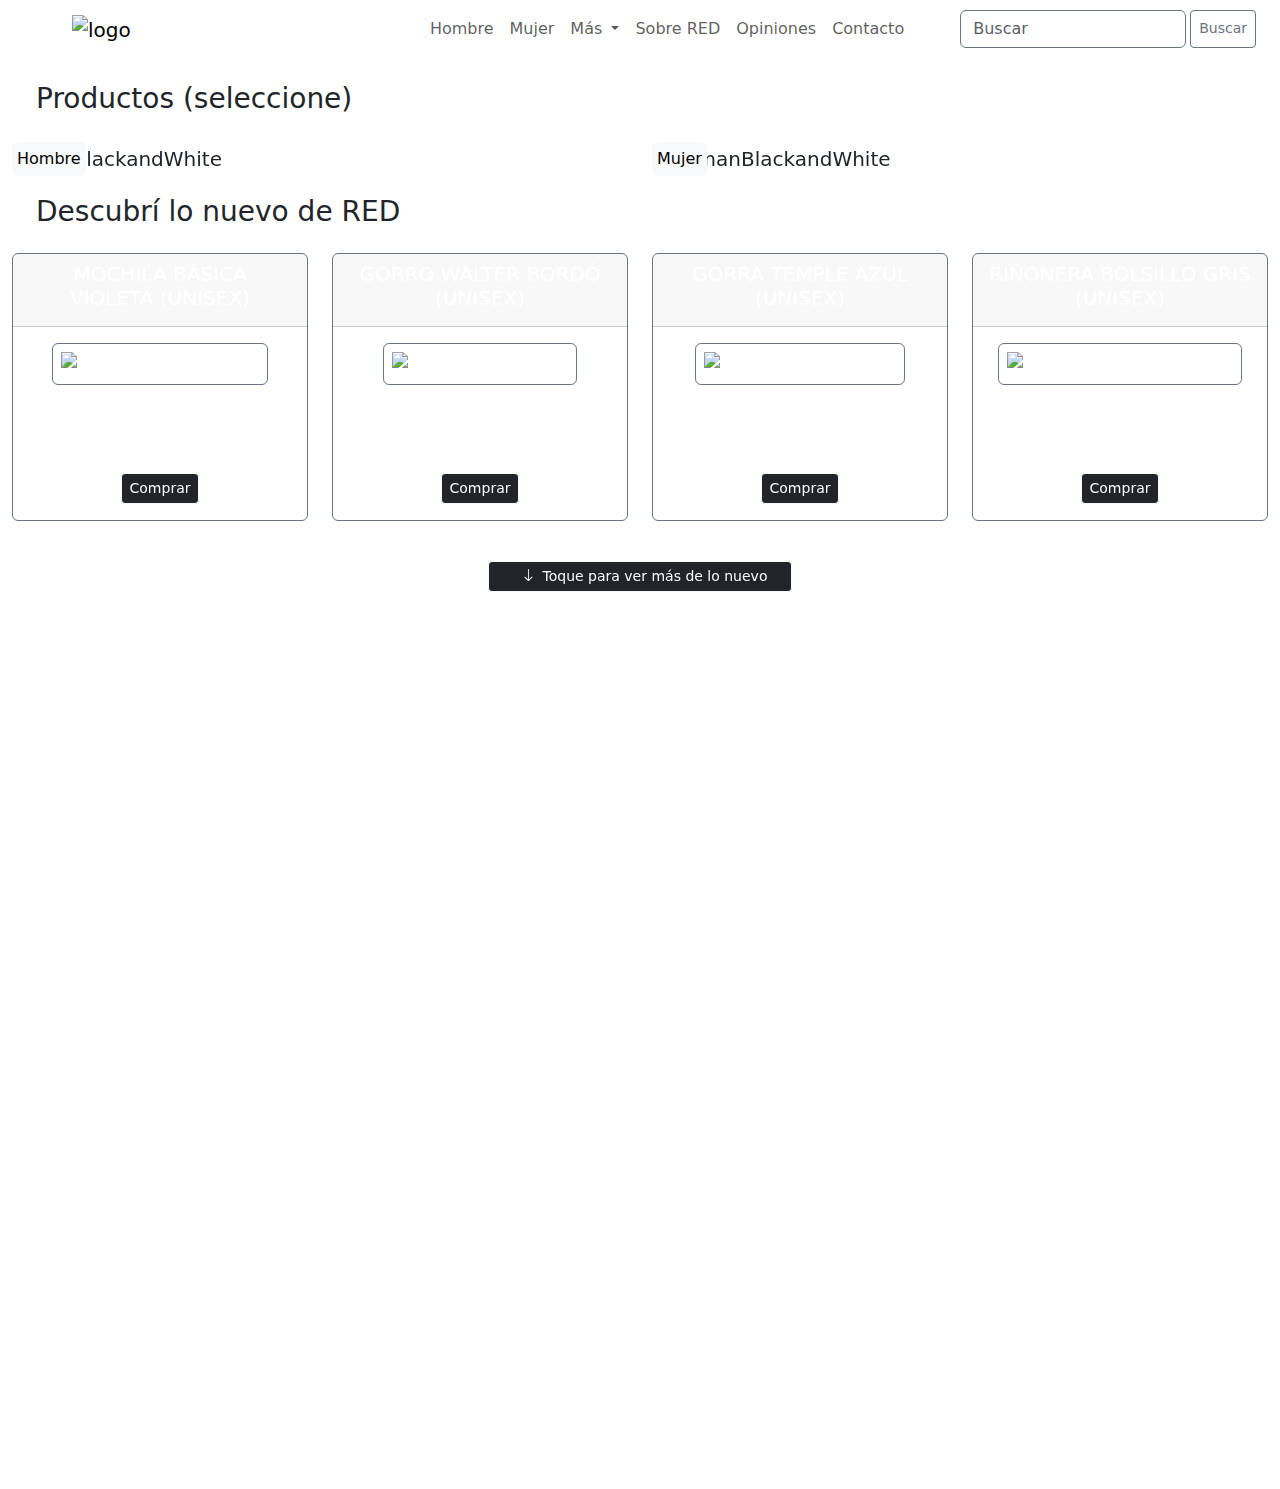
==== index.html @ 559b7ab6 "desarrolle la seccion opiniones" ====
<!DOCTYPE html>
<html lang="en">
<head>
    <meta charset="UTF-8">
    <meta http-equiv="X-UA-Compatible" content="IE=edge">
    <meta name="viewport" content="width=device-width, initial-scale=1.0">
    <link rel="icon" href="./Galería/Logo.ico">
    <link rel="stylesheet" href="https://cdn.jsdelivr.net/npm/bootstrap@5.2.0/dist/css/bootstrap.min.css">
    <link rel="stylesheet" href="https://cdn.jsdelivr.net/npm/bootstrap-icons@1.9.1/font/bootstrap-icons.css">
    <link href="https://unpkg.com/aos@2.3.1/dist/aos.css" rel="stylesheet">
    <link rel="stylesheet" href="./style/style.css">
    <link rel="stylesheet" href="./style/normalize.css">
    <title>RED - vestite con estilo</title>
</head>

<!---BOOTSTRAP--->
<script src="https://cdn.jsdelivr.net/npm/bootstrap@5.1.3/dist/js/bootstrap.bundle.min.js" integrity="sha384-ka7Sk0Gln4gmtz2MlQnikT1wXgYsOg+OMhuP+IlRH9sENBO0LRn5q+8nbTov4+1p" crossorigin="anonymous"></script>

<body>
    <!-- Encabezado, barra de navegación: Logo de la pag -->
    <header class="container-fluid contheader">
        <nav class="navbar navbar-expand-lg bg-white ">
            <div class="container-fluid">
                <a class="navbar-brand ms-5" href="../../index.html"><img src="./Galería/Logo3.png" class="navbar-img" alt="logo"></a>
                <button class="navbar-toggler" type="button" data-bs-toggle="collapse" data-bs-target="#navbarSupportedContent" aria-controls="navbarSupportedContent" aria-expanded="false" aria-label="Toggle navigation">
                    <span class="navbar-toggler-icon"></span>
                </button>
            <div class="collapse navbar-collapse" id="navbarSupportedContent">
                <ul class="navbar-nav ms-auto me-5 mb-2 mb-lg-0">
                    <li class="nav-item">
                        <a class="nav-link" href="./pages/Hombre.html">Hombre</a>
                    </li>
                    <li class="nav-item">
                        <a class="nav-link" href="./pages/mujer.html">Mujer</a>
                    </li>
                    <li class="nav-item dropdown">
                        <a class="nav-link dropdown-toggle" href="#" id="navbarDropdown" role="button" data-bs-toggle="dropdown" aria-expanded="false">
                            Más
                        </a>
                        <ul class="dropdown-menu" aria-labelledby="navbarDropdown">
                            <li><a class="dropdown-item" href="./pages/Nuevo.html">Nuevo</a></li>
                            <li><a class="dropdown-item" href="./pages/accesorios.html">Accesorios</a></li>
                        </ul>
                    </li>
                    <li class="nav-item">
                        <a class="nav-link" href="#seccion-sobre">Sobre RED</a>
                    </li>
                    <li class="nav-item">
                        <a class="nav-link" href="#seccion-opiniones">Opiniones</a>
                    </li>
                    <li class="nav-item">
                        <a class="nav-link" href="#contacto">Contacto</a>
                    </li>
                </ul>
                <form class="d-flex" role="search">
                    <input class="form-control me-1 border-secondary" type="search" placeholder="Buscar" aria-label="Search">
                    <button class="btn btn-outline-secondary btn-sm" type="submit">Buscar</button>
                </form>
            </div>
        </nav>
    </header>


    <!-- Portada hombre - mujer -->

    <main>
        <section class="container-fluid contenedor-portada">
            <h3 class="contmain__titulo ms-4 pt-4 pb-4">Productos (seleccione)</h3>
            <article class="row portada" data-aos="zoom-in">
                <div class="col-xl-6 col-md-6 col-sm-12 portada__man">
                    <h5><a href="./pages/Hombre.html" class="position-absolute top-50 start-10 translate-middle-y link-secondary "><button type="button" class="btn btn-light border border-light rounded px-1 py-1">Hombre</button></a><img src="./Galería/Hombre/man2.jpg" class="rounded float-start" alt="manBlackandWhite"></h5>
                </div>
                <div class="col-xl-6 col-md-6 col-sm-12 portada__woman">
                    <h5><a href="./pages/mujer.html" class="position-absolute top-50 start-10 translate-middle-y link-secondary"><button type="button" class="btn btn-light border border-light rounded px-1 py-1">Mujer</button></a><img src="./Galería/Mujer/woman.jpg" class="rounded float-start" alt="womanBlackandWhite"></h5>
                </div>
            </article>
        </section>
    </main>

    <!-- lo nuevo -->

    <section>
        <div class="container-fluid contenedor-productos">
            <h3 class="contenedor-productos__titulo ms-4 pt-4">Descubrí lo nuevo de RED</h3>
            <article class="row pt-3 pb-1 text-center" data-aos="fade-left">
                <div class="col-xl-3 col-md-3 col-sm-12">
                    <div class="card bg-transparent border-secondary text-white mb-3">
                        <div class="card-header"><h5 class="card-title tarjeta-titulo">MOCHILA BÁSICA VIOLETA (UNISEX)</h5></div>
                        <div class="card-body text-white">
                            <img src="./Galería/Lo nuevo/basic-backpack-violeta.jpg" alt="basic-backpack-violeta" class="tarjeta__imagen border border-secondary rounded px-2 py-2">
                            <p class="card-text">Lorem ipsum dolor sit amet consectetur adipisicing elit. Mollitia, suscipit.</p>
                            <button type="button" class="btn btn-dark btn-sm btn-outline-light d-block mx-auto">Comprar</button>
                        </div>
                    </div>
                </div>
                <div class="col-xl-3 col-md-3 col-sm-12">
                    <div class="card bg-transparent border-secondary text-white mb-3">
                        <div class="card-header"><h5 class="card-title tarjeta-titulo">GORRO WALTER BORDÓ (UNISEX)</h5></div>
                            <div class="card-body text-white">
                            <img src="./Galería/Lo nuevo/walter-beanie-bordo.jpg" alt="walter-beanie-bordo" class="tarjeta__imagen border border-secondary rounded px-2 py-2">
                            <p class="card-text">Lorem ipsum dolor sit amet consectetur adipisicing elit. Mollitia, suscipit.</p>
                            <button type="button" class="btn btn-dark btn-sm btn-outline-light d-block mx-auto">Comprar</button>
                        </div>
                    </div>
                </div>
                <div class="col-xl-3 col-md-3 col-sm-12">
                    <div class="card bg-transparent border-secondary text-white mb-3">
                        <div class="card-header"><h5 class="card-title tarjeta-titulo">GORRA TEMPLE AZUL (UNISEX)</h5></div>
                        <div class="card-body text-white">
                            <img src="./Galería/Lo nuevo/temple-snapback-azul.jpg" alt="temple-snapback-azul" class="tarjeta__imagen border border-secondary rounded px-2 py-2">
                            <p class="card-text">Lorem ipsum dolor sit amet consectetur adipisicing elit. Mollitia, suscipit.</p>
                            <button type="button" class="btn btn-dark btn-sm btn-outline-light d-block mx-auto">Comprar</button>
                        </div>
                    </div>
                </div>
                <div class="col-xl-3 col-md-3 col-sm-12">
                    <div class="card bg-transparent border-secondary text-white mb-3">
                        <div class="card-header"><h5 class="card-title tarjeta-titulo">RIÑONERA BOLSILLO GRIS (UNISEX)</h5></div>
                        <div class="card-body text-white">
                            <img src="./Galería/Lo nuevo/pocket-fanny-pack-2b-gris.jpg" alt="pocket-fanny-pack-2b-gris" class="tarjeta__imagen border border-secondary rounded px-2 py-2">
                            <p class="card-text">Lorem ipsum dolor sit amet consectetur adipisicing elit. Mollitia, suscipit.</p>
                            <button type="button" class="btn btn-dark btn-sm btn-outline-light d-block mx-auto">Comprar</button>
                        </div>
                    </div>
                </div>
                <a href="./pages/Nuevo.html" class="text-decoration-none"><button type="button" class="btn btn-dark btn-sm btn-outline-light d-block mx-auto px-4 py-1 my-4"><i class="bi bi-arrow-down px-2"></i>Toque para ver más de lo nuevo</button></a>
            </article>
        </div>
    </section>

    <!-- seccion quienes somos -->

    <section id="seccion-sobre" data-aos="fade-up">
        <article class="container-fluid sobre-red text-white">
            <h3 class="sobre-red__titulo ms-4 pt-4">¿Quienes somos? Todo sobre RED</h3>
            <div class="row">
                <div class="col px-3 py-3">
                    <p>Lorem ipsum dolor sit amet consectetur adipisicing elit. Fugiat fugit possimus magni veniam suscipit cupiditate dolores dolor. Eaque enim et reiciendis. Minus quam incidunt quis aspernatur maxime adipisci ipsa tempore.</p>
                </div>
            </div>
        </article>
    </section>

    <!-- formulario para mail -->

    <section data-aos="fade-up">
        <article class="container-fluid unirse-red text-center">
            <h3 class="unirse-red__titulo text-center ms-4 pt-4">Únete a la comunidad de RED</h3>
            <h5 class="unirse-red__sub text-white">¡Enterate de todo!</h5>
            <form class="row unirse-red__formulario text-white">
                <div class="col mb-3">
                    <label for="email-usuario" class="form-label">Correo electrónico</label>
                    <input type="email" class="email-usuario" id="email-usuario" aria-describedby="emailHelp">
                    <div id="emailHelp" class="form-text">Nunca compartiremos su correo electrónico con nadie más.</div>
                    <button type="submit" class="btn btn-dark btn-sm btn-outline-light mt-3 mb-3 d-block mx-auto">Enviar</button>
                </div>
            </form>
        </article>
    </section>

    <!-- opiniones -->

    <section id="seccion-opiniones" data-aos="fade-up">
        <h3 class="seccion-opiniones__titulo ms-4 py-3">Opiniones</h3>
        <article class="container-fluid opiniones">
            <h4 class="opiniones-sub text-white ms-2 pb-3">Que dicen nuestros clientes</h4>
            <div class="row">
                <div class="col-xl-3 col-md-3 col-sm-12">
                    <div class="card text-bg-light mb-3">
                        <div class="card-header">Opinion de:</div>
                        <div class="card-body">
                            <img src="./Galería/Mujer/woman-for-opinion2.jpg" class="border border-dark rounded-circle" alt="woman-for-opinion">
                            <h5 class="card-title">Lola Romero</h5>
                            <p class="card-text">Some quick example text to build on the card title and make up the bulk of the card's content.</p>
                        </div>
                    </div>
                </div>
                <div class="col-xl-3 col-md-3 col-sm-12">
                    <div class="card text-bg-light mb-3">
                        <div class="card-header">Opinion de: </div>
                        <div class="card-body">
                            <img src="./Galería/Mujer/woman-for-opinion3.jpg" class="border border-dark rounded-circle" alt="woman-for-opinion">
                            <h5 class="card-title">Hazal Coria</h5>
                            <p class="card-text">Some quick example text to build on the card title and make up the bulk of the card's content.</p>
                        </div>
                    </div>
                </div>
                <div class="col-xl-3 col-md-3 col-sm-12">
                    <div class="card text-bg-light mb-3">
                        <div class="card-header">Opinion de:</div>
                        <div class="card-body">
                            <img src="./Galería/Mujer/woman-for-opinion.jpg" class="border border-dark rounded-circle" alt="woman-for-opinion">
                            <h5 class="card-title">Paula Canelon</h5>
                            <p class="card-text">Some quick example text to build on the card title and make up the bulk of the card's content.</p>
                        </div>
                    </div>
                </div>
                <div class="col-xl-3 col-md-3 col-sm-12">
                    <div class="card text-bg-light mb-3">
                        <div class="card-header">Opinion de:</div>
                        <div class="card-body">
                            <img src="./Galería/Hombre/man-for-opinion.jpg" class="border border-dark rounded-5 rounded-circle" alt="woman-for-opinion">
                            <h5 class="card-title">Roberto Peña</h5>
                            <p class="card-text">Some quick example text to build on the card title and make up the bulk of the card's content.</p>
                        </div>
                    </div>
                </div>
            </div>
        </article>
    </section>

    <!-- pie de pagina: contacto y config + ayuda -->

    <footer>

    </footer>

    <script src="https://unpkg.com/aos@2.3.1/dist/aos.js"></script>
    <script>
        AOS.init();
    </script>

</body>
</html>
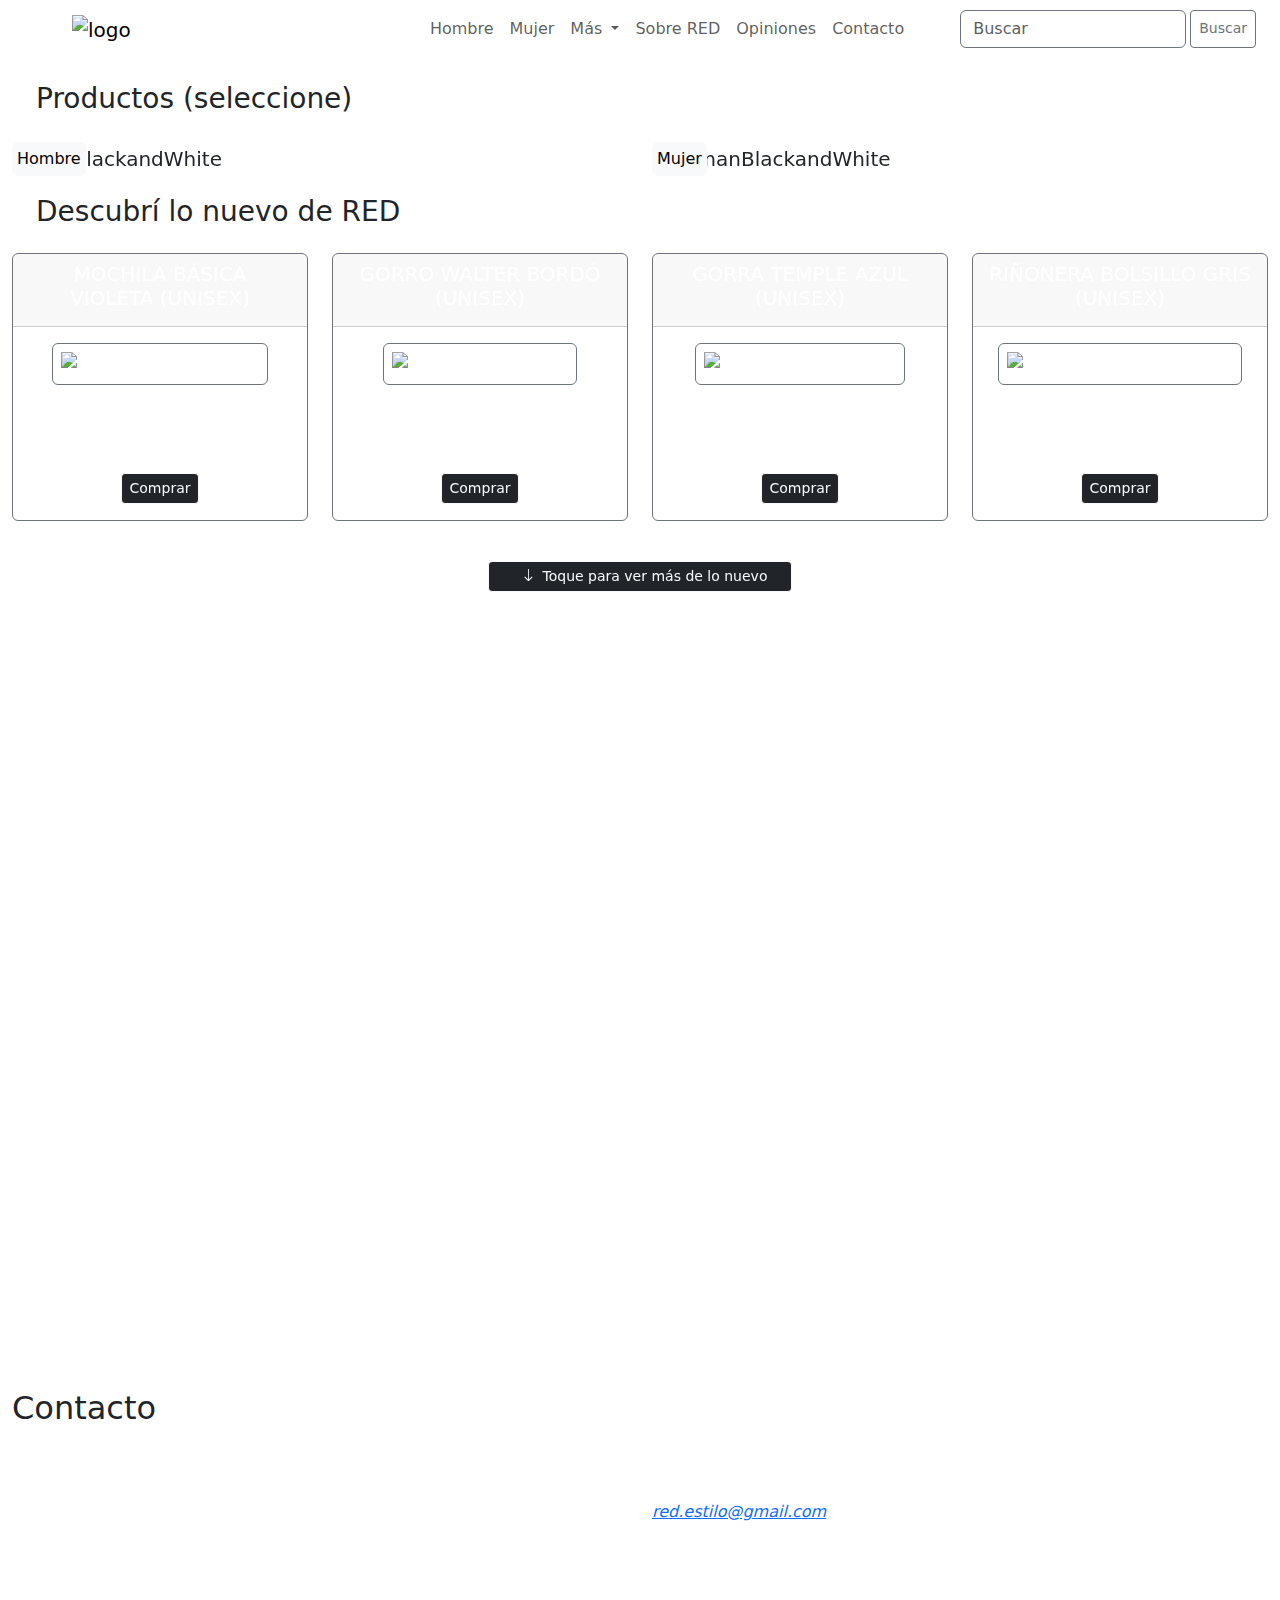
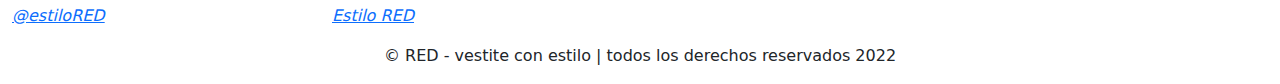
==== commit edec3816: "desarrolle el pie de pagina contacto" ====
--- a/index.html
+++ b/index.html
@@ -211,8 +211,81 @@
 
     <!-- pie de pagina: contacto y config + ayuda -->
 
-    <footer>
-
+    <footer class="container-fluid contfooter">
+        <section id="contacto">
+            <h2 class="contacto__titulo">Contacto</h2>
+            <article class="row cajaContacto">
+                <div class="col col-xl-3 col-md-3 col-sm-12">
+                    <div class="cajaContacto__wspp text-white">
+                        <i class="bi-whatsapp">
+                            <p>WhatsApp</p>
+                            <p>2635981713</p>
+                        </i>
+                    </div>
+                </div>
+                <div class="col col-xl-3 col-md-3 col-sm-12">
+                    <div class="cajaContacto__telefono text-white">
+                        <i class="bi-telephone">
+                            <p>Teléfono</p>
+                            <p>2635981713</p>
+                        </i>
+                    </div>
+                </div>
+                <div class="col col-xl-3 col-md-3 col-sm-12">
+                    <div class="cajaContacto__email text-white">
+                        <i class="bi-envelope">
+                            <p>Email</p>
+                            <p>
+                                <a href="https://www.gmail.com" target="_blank">red.estilo@gmail.com</a>
+                            </p>
+                        </i>
+                    </div>
+                </div>
+                <div class="col col-xl-3 col-md-3 col-sm-12">
+                    <div class="cajaContacto__ubicacion text-white">
+                        <i class="bi-pin-map">
+                            <p>Ubicación</p>
+                            <p>San Martín-Mendoza</p>
+                        </i>
+                    </div>
+                </div>
+                <div class="col col-xl-3 col-md-3 col-sm-12">
+                    <div class="cajaContacto__instagram text-white">
+                        <i class="bi-instagram">
+                            <p>Instagram</p>
+                            <p>
+                                <a href="https://www.instagram.com" target="_blank">@estiloRED</a>
+                            </p>
+                        </i>
+                    </div>
+                </div>
+                <div class="col col-xl-3 col-md-3 col-sm-12">
+                    <div class="cajaContacto__facebook text-white">
+                        <i class="bi-facebook">
+                            <p>Facebook</p>
+                            <p>
+                                <a href="https://www.facebook.com" target="_blank">Estilo RED</a>
+                            </p>
+                        </i>
+                    </div>
+                </div>
+                <div class="col col-xl-3 col-md-3 col-sm-12">
+                    <div class="cajaContacto__modificaciones text-white">
+                        <i class="bi-gear">
+                            <p>Configuración</p>
+                        </i>
+                    </div>
+                </div>
+                <div class="col col-xl-3 col-md-3 col-sm-12">
+                    <div class="cajaContacto__ayuda text-white">
+                        <i class="bi-question-circle">
+                            <p>Ayuda</p>
+                        </i>
+                    </div>
+                </div>
+            </article>
+        </section>
+            <p class="derechos text-center">&copy; RED - vestite con estilo | todos los derechos reservados 2022</p>
     </footer>
 
     <script src="https://unpkg.com/aos@2.3.1/dist/aos.js"></script>
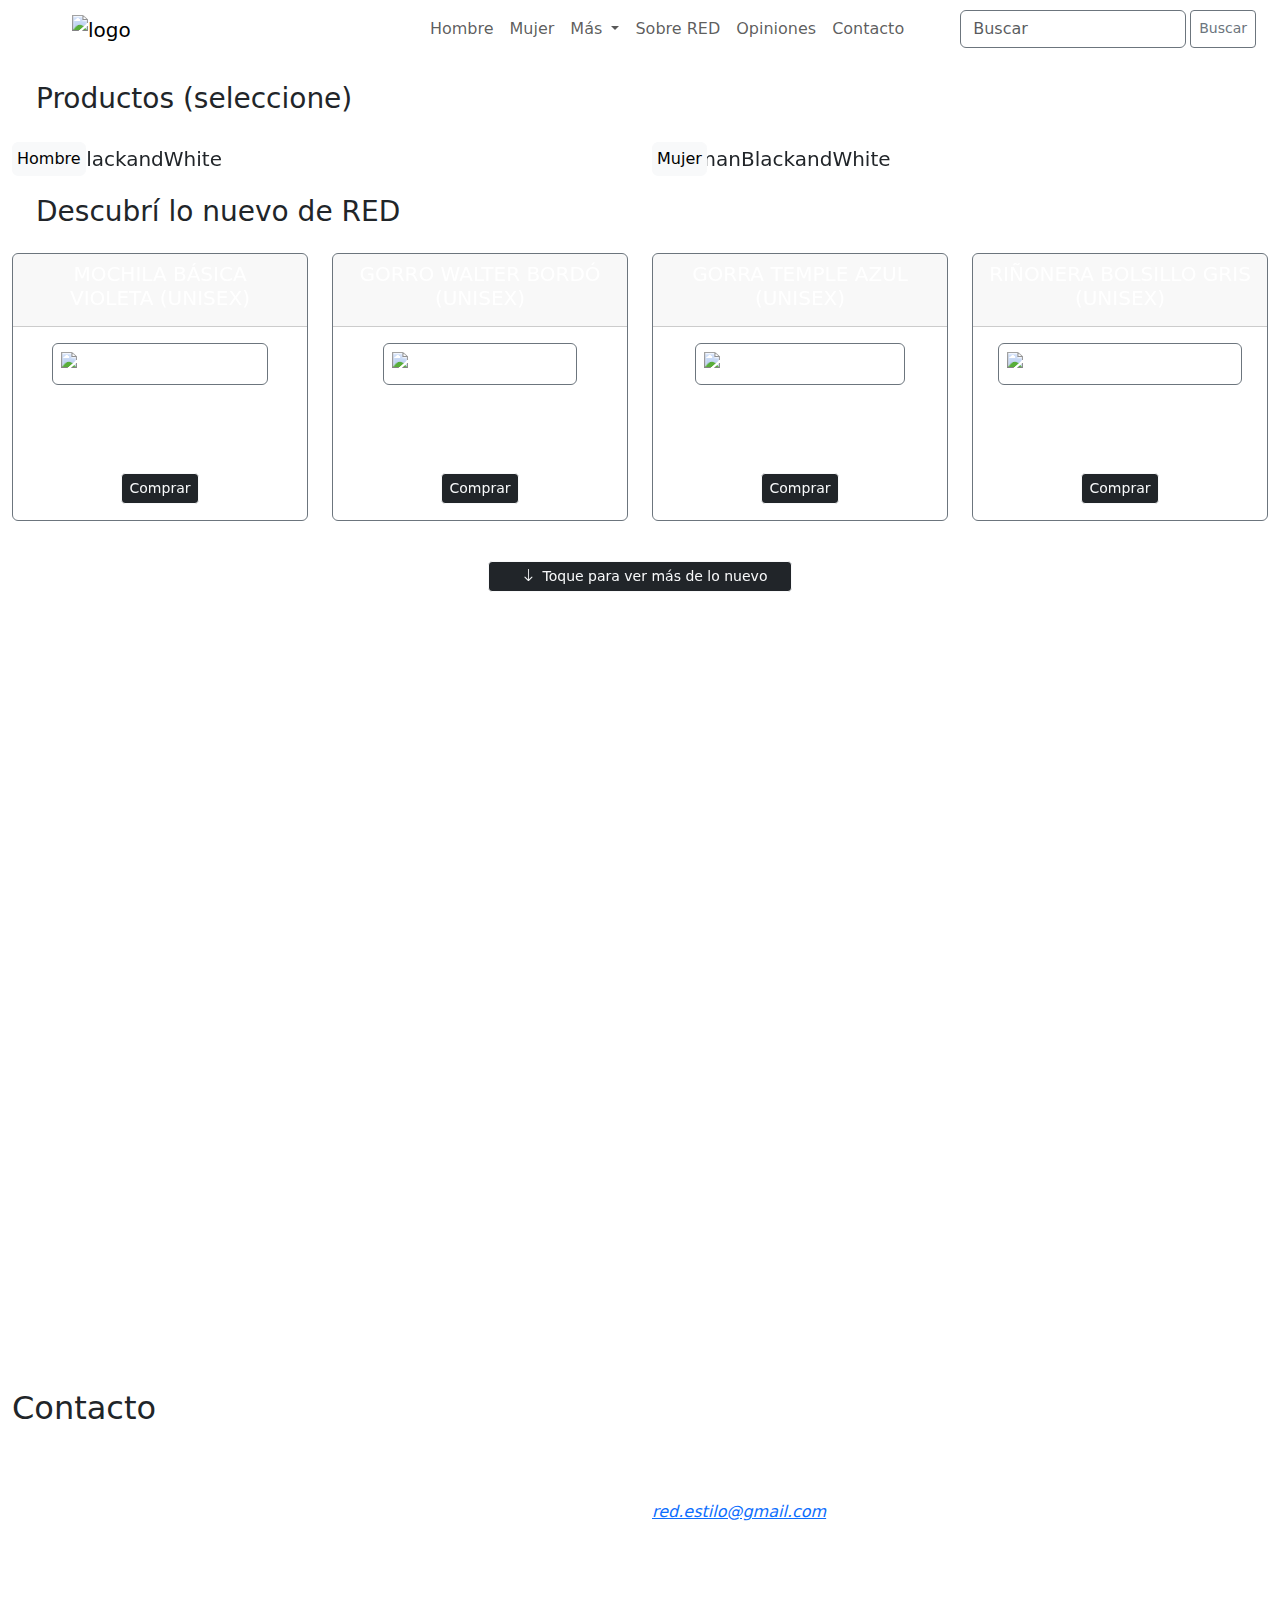
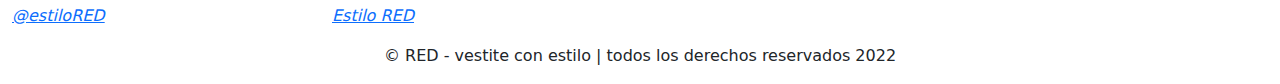
==== commit f384f30b: "indexe bien todos los enlaces" ====
--- a/index.html
+++ b/index.html
@@ -21,14 +21,14 @@
     <header class="container-fluid contheader">
         <nav class="navbar navbar-expand-lg bg-white ">
             <div class="container-fluid">
-                <a class="navbar-brand ms-5" href="../../index.html"><img src="./Galería/Logo3.png" class="navbar-img" alt="logo"></a>
+                <a class="navbar-brand ms-5" href="../../index.html"><img src="./Galeria/Logo3.png" class="navbar-img" alt="logo"></a>
                 <button class="navbar-toggler" type="button" data-bs-toggle="collapse" data-bs-target="#navbarSupportedContent" aria-controls="navbarSupportedContent" aria-expanded="false" aria-label="Toggle navigation">
                     <span class="navbar-toggler-icon"></span>
                 </button>
             <div class="collapse navbar-collapse" id="navbarSupportedContent">
                 <ul class="navbar-nav ms-auto me-5 mb-2 mb-lg-0">
                     <li class="nav-item">
-                        <a class="nav-link" href="./pages/Hombre.html">Hombre</a>
+                        <a class="nav-link" href="./pages/hombre.html">Hombre</a>
                     </li>
                     <li class="nav-item">
                         <a class="nav-link" href="./pages/mujer.html">Mujer</a>
@@ -38,7 +38,7 @@
                             Más
                         </a>
                         <ul class="dropdown-menu" aria-labelledby="navbarDropdown">
-                            <li><a class="dropdown-item" href="./pages/Nuevo.html">Nuevo</a></li>
+                            <li><a class="dropdown-item" href="./pages/nuevo.html">Nuevo</a></li>
                             <li><a class="dropdown-item" href="./pages/accesorios.html">Accesorios</a></li>
                         </ul>
                     </li>
@@ -68,10 +68,10 @@
             <h3 class="contmain__titulo ms-4 pt-4 pb-4">Productos (seleccione)</h3>
             <article class="row portada" data-aos="zoom-in">
                 <div class="col-xl-6 col-md-6 col-sm-12 portada__man">
-                    <h5><a href="./pages/Hombre.html" class="position-absolute top-50 start-10 translate-middle-y link-secondary "><button type="button" class="btn btn-light border border-light rounded px-1 py-1">Hombre</button></a><img src="./Galería/Hombre/man2.jpg" class="rounded float-start" alt="manBlackandWhite"></h5>
+                    <h5><a href="./pages/hombre.html" class="position-absolute top-50 start-10 translate-middle-y link-secondary "><button type="button" class="btn btn-light border border-light rounded px-1 py-1">Hombre</button></a><img src="./Galeria/Hombre/man2.jpg" class="rounded float-start" alt="manBlackandWhite"></h5>
                 </div>
                 <div class="col-xl-6 col-md-6 col-sm-12 portada__woman">
-                    <h5><a href="./pages/mujer.html" class="position-absolute top-50 start-10 translate-middle-y link-secondary"><button type="button" class="btn btn-light border border-light rounded px-1 py-1">Mujer</button></a><img src="./Galería/Mujer/woman.jpg" class="rounded float-start" alt="womanBlackandWhite"></h5>
+                    <h5><a href="./pages/mujer.html" class="position-absolute top-50 start-10 translate-middle-y link-secondary"><button type="button" class="btn btn-light border border-light rounded px-1 py-1">Mujer</button></a><img src="./Galeria/Mujer/woman.jpg" class="rounded float-start" alt="womanBlackandWhite"></h5>
                 </div>
             </article>
         </section>
@@ -87,7 +87,7 @@
                     <div class="card bg-transparent border-secondary text-white mb-3">
                         <div class="card-header"><h5 class="card-title tarjeta-titulo">MOCHILA BÁSICA VIOLETA (UNISEX)</h5></div>
                         <div class="card-body text-white">
-                            <img src="./Galería/Lo nuevo/basic-backpack-violeta.jpg" alt="basic-backpack-violeta" class="tarjeta__imagen border border-secondary rounded px-2 py-2">
+                            <img src="./Galeria/Lo nuevo/basic-backpack-violeta.jpg" alt="basic-backpack-violeta" class="tarjeta__imagen border border-secondary rounded px-2 py-2">
                             <p class="card-text">Lorem ipsum dolor sit amet consectetur adipisicing elit. Mollitia, suscipit.</p>
                             <button type="button" class="btn btn-dark btn-sm btn-outline-light d-block mx-auto">Comprar</button>
                         </div>
@@ -97,7 +97,7 @@
                     <div class="card bg-transparent border-secondary text-white mb-3">
                         <div class="card-header"><h5 class="card-title tarjeta-titulo">GORRO WALTER BORDÓ (UNISEX)</h5></div>
                             <div class="card-body text-white">
-                            <img src="./Galería/Lo nuevo/walter-beanie-bordo.jpg" alt="walter-beanie-bordo" class="tarjeta__imagen border border-secondary rounded px-2 py-2">
+                            <img src="./Galeria/Lo nuevo/walter-beanie-bordo.jpg" alt="walter-beanie-bordo" class="tarjeta__imagen border border-secondary rounded px-2 py-2">
                             <p class="card-text">Lorem ipsum dolor sit amet consectetur adipisicing elit. Mollitia, suscipit.</p>
                             <button type="button" class="btn btn-dark btn-sm btn-outline-light d-block mx-auto">Comprar</button>
                         </div>
@@ -107,7 +107,7 @@
                     <div class="card bg-transparent border-secondary text-white mb-3">
                         <div class="card-header"><h5 class="card-title tarjeta-titulo">GORRA TEMPLE AZUL (UNISEX)</h5></div>
                         <div class="card-body text-white">
-                            <img src="./Galería/Lo nuevo/temple-snapback-azul.jpg" alt="temple-snapback-azul" class="tarjeta__imagen border border-secondary rounded px-2 py-2">
+                            <img src="./Galeria/Lo nuevo/temple-snapback-azul.jpg" alt="temple-snapback-azul" class="tarjeta__imagen border border-secondary rounded px-2 py-2">
                             <p class="card-text">Lorem ipsum dolor sit amet consectetur adipisicing elit. Mollitia, suscipit.</p>
                             <button type="button" class="btn btn-dark btn-sm btn-outline-light d-block mx-auto">Comprar</button>
                         </div>
@@ -117,13 +117,13 @@
                     <div class="card bg-transparent border-secondary text-white mb-3">
                         <div class="card-header"><h5 class="card-title tarjeta-titulo">RIÑONERA BOLSILLO GRIS (UNISEX)</h5></div>
                         <div class="card-body text-white">
-                            <img src="./Galería/Lo nuevo/pocket-fanny-pack-2b-gris.jpg" alt="pocket-fanny-pack-2b-gris" class="tarjeta__imagen border border-secondary rounded px-2 py-2">
-                            <p class="card-text">Lorem ipsum dolor sit amet consectetur adipisicing elit. Mollitia, suscipit.</p>
-                            <button type="button" class="btn btn-dark btn-sm btn-outline-light d-block mx-auto">Comprar</button>
-                        </div>
-                    </div>
-                </div>
-                <a href="./pages/Nuevo.html" class="text-decoration-none"><button type="button" class="btn btn-dark btn-sm btn-outline-light d-block mx-auto px-4 py-1 my-4"><i class="bi bi-arrow-down px-2"></i>Toque para ver más de lo nuevo</button></a>
+                            <img src="./Galeria/Lo nuevo/pocket-fanny-pack-2b-gris.jpg" alt="pocket-fanny-pack-2b-gris" class="tarjeta__imagen border border-secondary rounded px-2 py-2">
+                            <p class="card-text">Lorem ipsum dolor sit amet consectetur adipisicing elit. Mollitia, suscipit.</p>
+                            <button type="button" class="btn btn-dark btn-sm btn-outline-light d-block mx-auto">Comprar</button>
+                        </div>
+                    </div>
+                </div>
+                <a href="./pages/nuevo.html" class="text-decoration-none"><button type="button" class="btn btn-dark btn-sm btn-outline-light d-block mx-auto px-4 py-1 my-4"><i class="bi bi-arrow-down px-2"></i>Toque para ver más de lo nuevo</button></a>
             </article>
         </div>
     </section>
@@ -169,7 +169,7 @@
                     <div class="card text-bg-light mb-3">
                         <div class="card-header">Opinion de:</div>
                         <div class="card-body">
-                            <img src="./Galería/Mujer/woman-for-opinion2.jpg" class="border border-dark rounded-circle" alt="woman-for-opinion">
+                            <img src="./Galeria/Mujer/woman-for-opinion2.jpg" class="border border-dark rounded-circle" alt="woman-for-opinion">
                             <h5 class="card-title">Lola Romero</h5>
                             <p class="card-text">Some quick example text to build on the card title and make up the bulk of the card's content.</p>
                         </div>
@@ -179,7 +179,7 @@
                     <div class="card text-bg-light mb-3">
                         <div class="card-header">Opinion de: </div>
                         <div class="card-body">
-                            <img src="./Galería/Mujer/woman-for-opinion3.jpg" class="border border-dark rounded-circle" alt="woman-for-opinion">
+                            <img src="./Galeria/Mujer/woman-for-opinion3.jpg" class="border border-dark rounded-circle" alt="woman-for-opinion">
                             <h5 class="card-title">Hazal Coria</h5>
                             <p class="card-text">Some quick example text to build on the card title and make up the bulk of the card's content.</p>
                         </div>
@@ -189,7 +189,7 @@
                     <div class="card text-bg-light mb-3">
                         <div class="card-header">Opinion de:</div>
                         <div class="card-body">
-                            <img src="./Galería/Mujer/woman-for-opinion.jpg" class="border border-dark rounded-circle" alt="woman-for-opinion">
+                            <img src="./Galeria/Mujer/woman-for-opinion.jpg" class="border border-dark rounded-circle" alt="woman-for-opinion">
                             <h5 class="card-title">Paula Canelon</h5>
                             <p class="card-text">Some quick example text to build on the card title and make up the bulk of the card's content.</p>
                         </div>
@@ -199,7 +199,7 @@
                     <div class="card text-bg-light mb-3">
                         <div class="card-header">Opinion de:</div>
                         <div class="card-body">
-                            <img src="./Galería/Hombre/man-for-opinion.jpg" class="border border-dark rounded-5 rounded-circle" alt="woman-for-opinion">
+                            <img src="./Galeria/Hombre/man-for-opinion.jpg" class="border border-dark rounded-5 rounded-circle" alt="woman-for-opinion">
                             <h5 class="card-title">Roberto Peña</h5>
                             <p class="card-text">Some quick example text to build on the card title and make up the bulk of the card's content.</p>
                         </div>
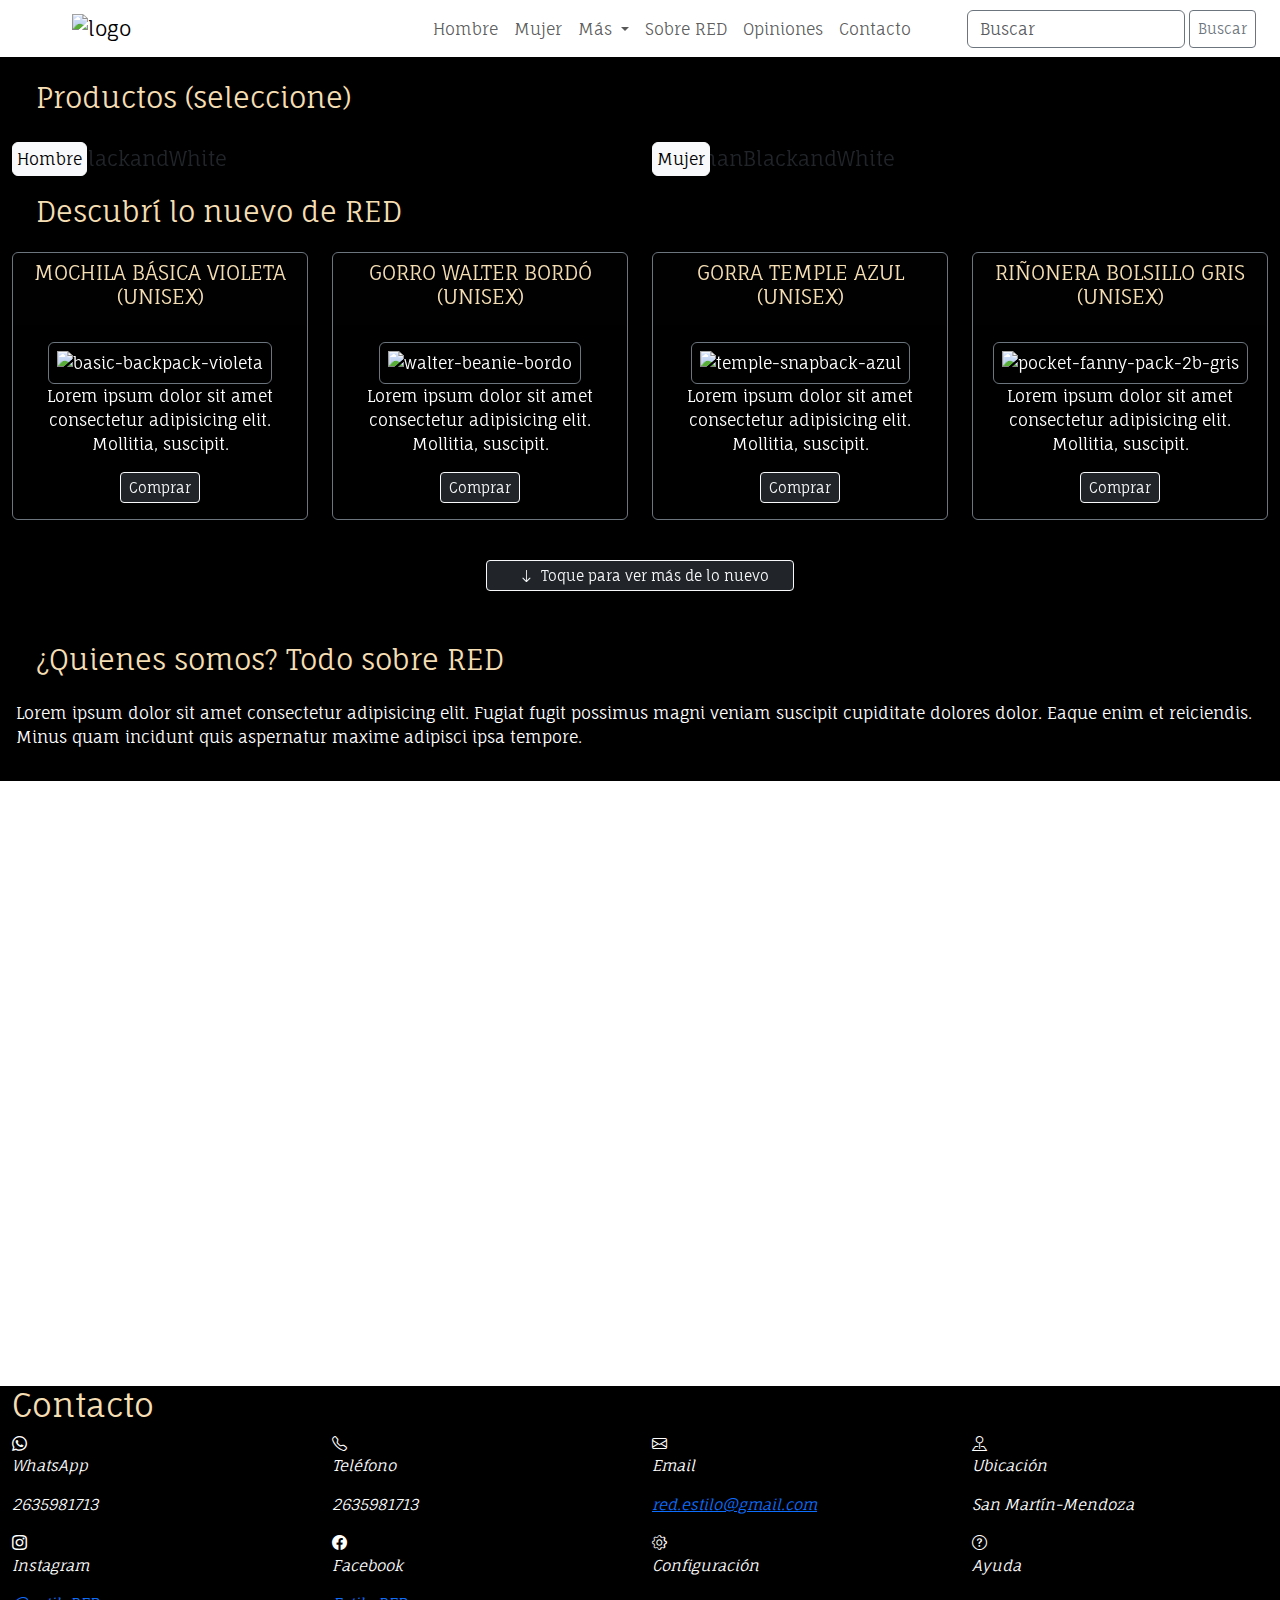
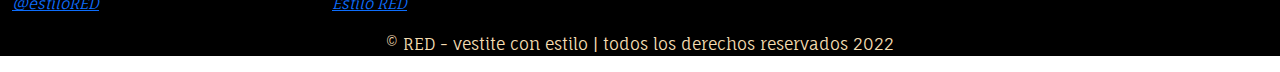
==== commit 00a59ef6: "enlace bien los links css" ====
--- a/index.html
+++ b/index.html
@@ -8,8 +8,8 @@
     <link rel="stylesheet" href="https://cdn.jsdelivr.net/npm/bootstrap@5.2.0/dist/css/bootstrap.min.css">
     <link rel="stylesheet" href="https://cdn.jsdelivr.net/npm/bootstrap-icons@1.9.1/font/bootstrap-icons.css">
     <link href="https://unpkg.com/aos@2.3.1/dist/aos.css" rel="stylesheet">
-    <link rel="stylesheet" href="./style/style.css">
-    <link rel="stylesheet" href="./style/normalize.css">
+    <link rel="stylesheet" href="./css/style.css">
+    <link rel="stylesheet" href="./css/normalize.css">
     <title>RED - vestite con estilo</title>
 </head>
 
--- a/css/style.css
+++ b/css/style.css
@@ -0,0 +1,111 @@
+@import url("https://fonts.googleapis.com/css2?family=Anybody:wght@100;200&family=Dongle:wght@300&family=Fauna+One&display=swap");
+* {
+    font-family: 'Anybody', cursive;
+    font-family: 'Dongle', sans-serif;
+    font-family: 'Fauna One', serif;
+    box-sizing: border-box;
+}
+
+/* Encabezado, barra de navegación: Logo de la pag */
+.navbar-img {
+    width: 70%;
+}
+
+/* Portada hombre - mujer */
+.contenedor-portada {
+    background: black;
+}
+
+.contmain__titulo {
+    color: wheat;
+}
+
+/* slider de tarjetas */
+.contenedor-productos {
+    background-color: black;
+}
+
+.contenedor-productos__titulo {
+    color: wheat;
+}
+
+.tarjeta-titulo{
+    color: wheat;
+
+}
+
+/* seccion quienes somos */
+#seccion-sobre {
+    background-color: black;
+}
+
+.sobre-red__titulo {
+    color: wheat;
+}
+
+/* formulario para mail */
+.unirse-red {
+    background-color: black;
+}
+
+.unirse-red__titulo {
+    color: wheat;
+}
+
+/* opiniones */
+#seccion-opiniones {
+    background-color: black;
+}
+
+.seccion-opiniones__titulo {
+    color: wheat;
+}
+
+
+/* pie de pagina: contacto y config + ayuda */
+.contfooter {
+    background-color: black;
+}
+
+.contacto__titulo{
+    color: wheat;
+}
+
+.cajaContacto {
+    font-size: 15px;
+}
+
+.contfooter .derechos {
+    color: wheat;
+}
+
+
+
+/* Seccion hombre */
+
+.cards-man {
+    background-color: black;
+}
+
+.cards-man h5, h4{
+    color: wheat;
+}
+
+
+/* Seccion mujer */
+
+.cards-woman {
+    background-color: black;
+}
+
+/* Seccion nuevo */
+
+.cards-nuevo {
+    background-color: black;
+}
+
+/* Seccion accesorios */
+
+.cards-accesorios {
+    background-color: black;
+}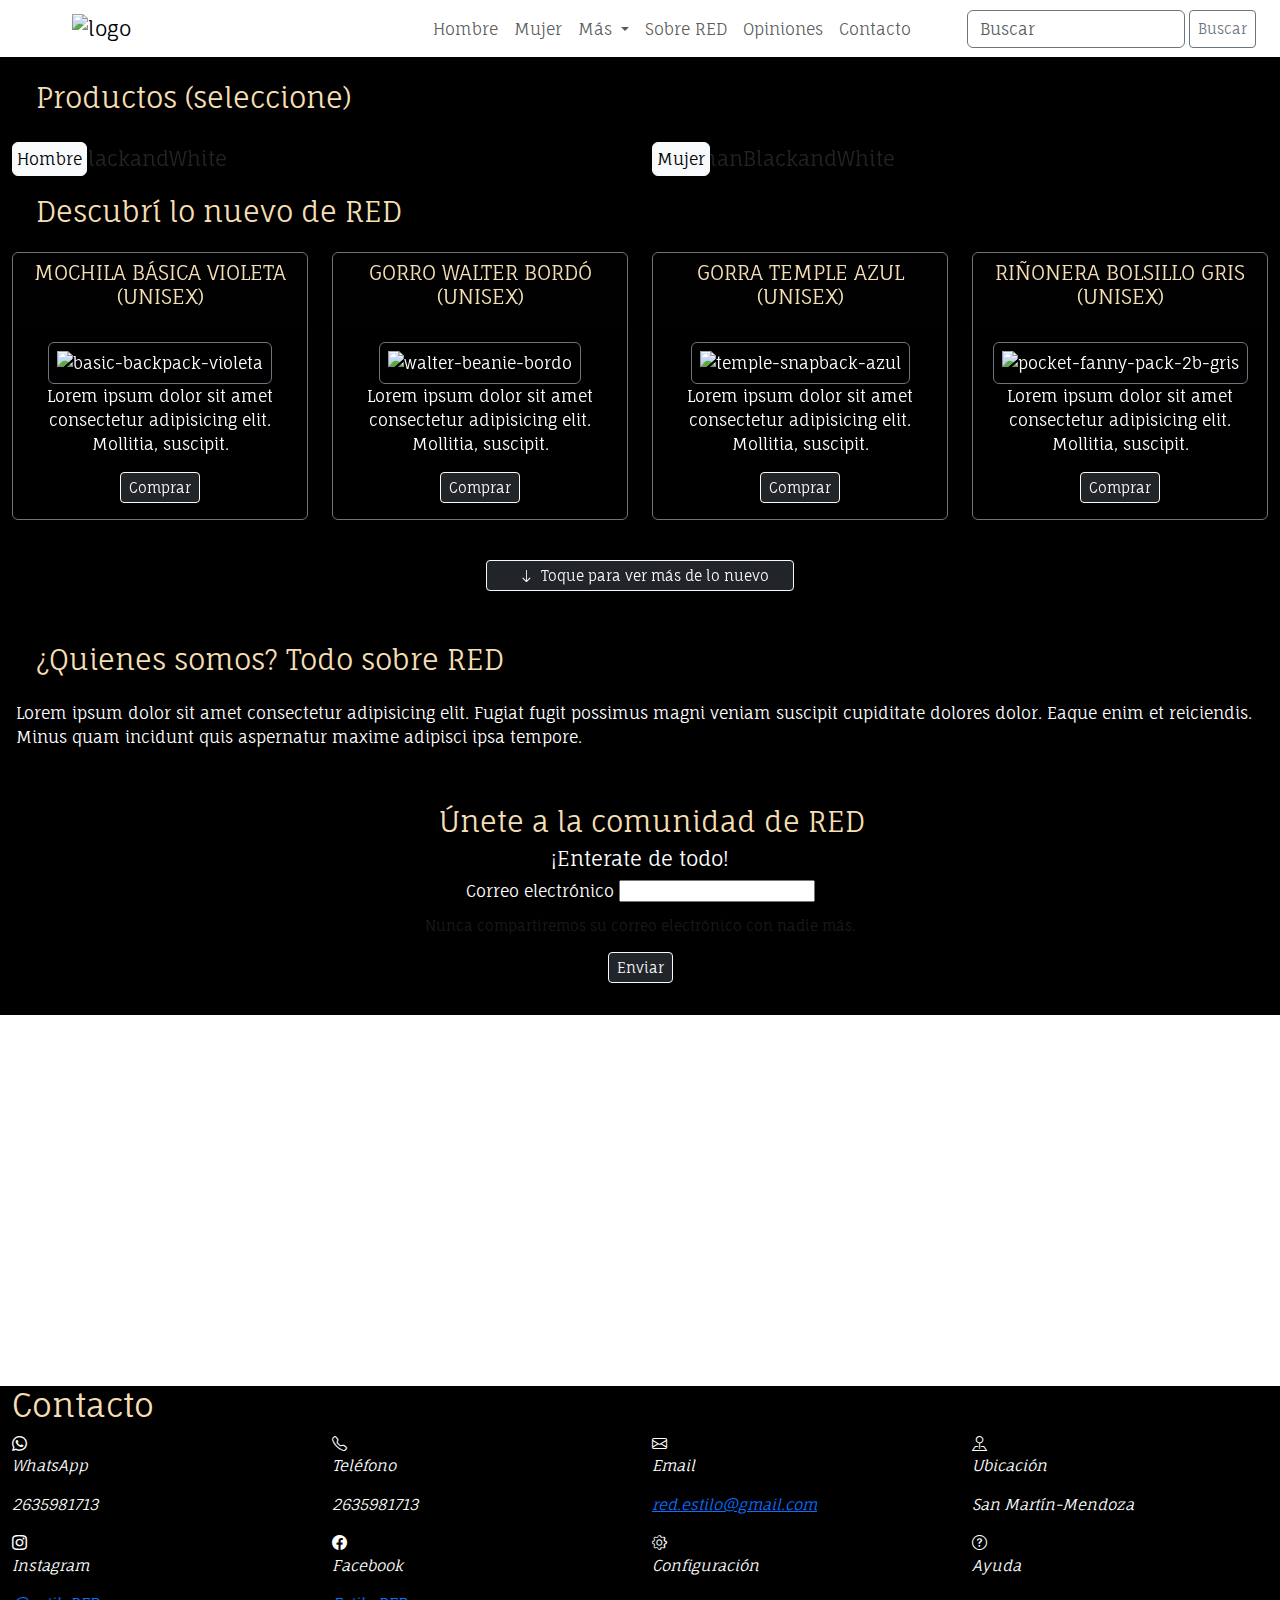
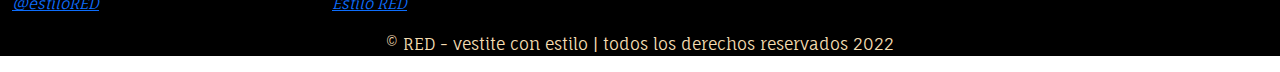
==== commit dbbd3907: "arregle los seccion que tenía fuera del main y los links script los puse debajo" ====
--- a/index.html
+++ b/index.html
@@ -8,13 +8,10 @@
     <link rel="stylesheet" href="https://cdn.jsdelivr.net/npm/bootstrap@5.2.0/dist/css/bootstrap.min.css">
     <link rel="stylesheet" href="https://cdn.jsdelivr.net/npm/bootstrap-icons@1.9.1/font/bootstrap-icons.css">
     <link href="https://unpkg.com/aos@2.3.1/dist/aos.css" rel="stylesheet">
+    <link rel="stylesheet" href="./css/normalize.css">
     <link rel="stylesheet" href="./css/style.css">
-    <link rel="stylesheet" href="./css/normalize.css">
     <title>RED - vestite con estilo</title>
 </head>
-
-<!---BOOTSTRAP--->
-<script src="https://cdn.jsdelivr.net/npm/bootstrap@5.1.3/dist/js/bootstrap.bundle.min.js" integrity="sha384-ka7Sk0Gln4gmtz2MlQnikT1wXgYsOg+OMhuP+IlRH9sENBO0LRn5q+8nbTov4+1p" crossorigin="anonymous"></script>
 
 <body>
     <!-- Encabezado, barra de navegación: Logo de la pag -->
@@ -75,9 +72,7 @@
                 </div>
             </article>
         </section>
-    </main>
-
-    <!-- lo nuevo -->
+        <!-- lo nuevo -->
 
     <section>
         <div class="container-fluid contenedor-productos">
@@ -208,6 +203,9 @@
             </div>
         </article>
     </section>
+    </main>
+
+    
 
     <!-- pie de pagina: contacto y config + ayuda -->
 
@@ -292,6 +290,7 @@
     <script>
         AOS.init();
     </script>
-
+    <!---BOOTSTRAP--->
+<script src="https://cdn.jsdelivr.net/npm/bootstrap@5.1.3/dist/js/bootstrap.bundle.min.js" integrity="sha384-ka7Sk0Gln4gmtz2MlQnikT1wXgYsOg+OMhuP+IlRH9sENBO0LRn5q+8nbTov4+1p" crossorigin="anonymous"></script>
 </body>
 </html>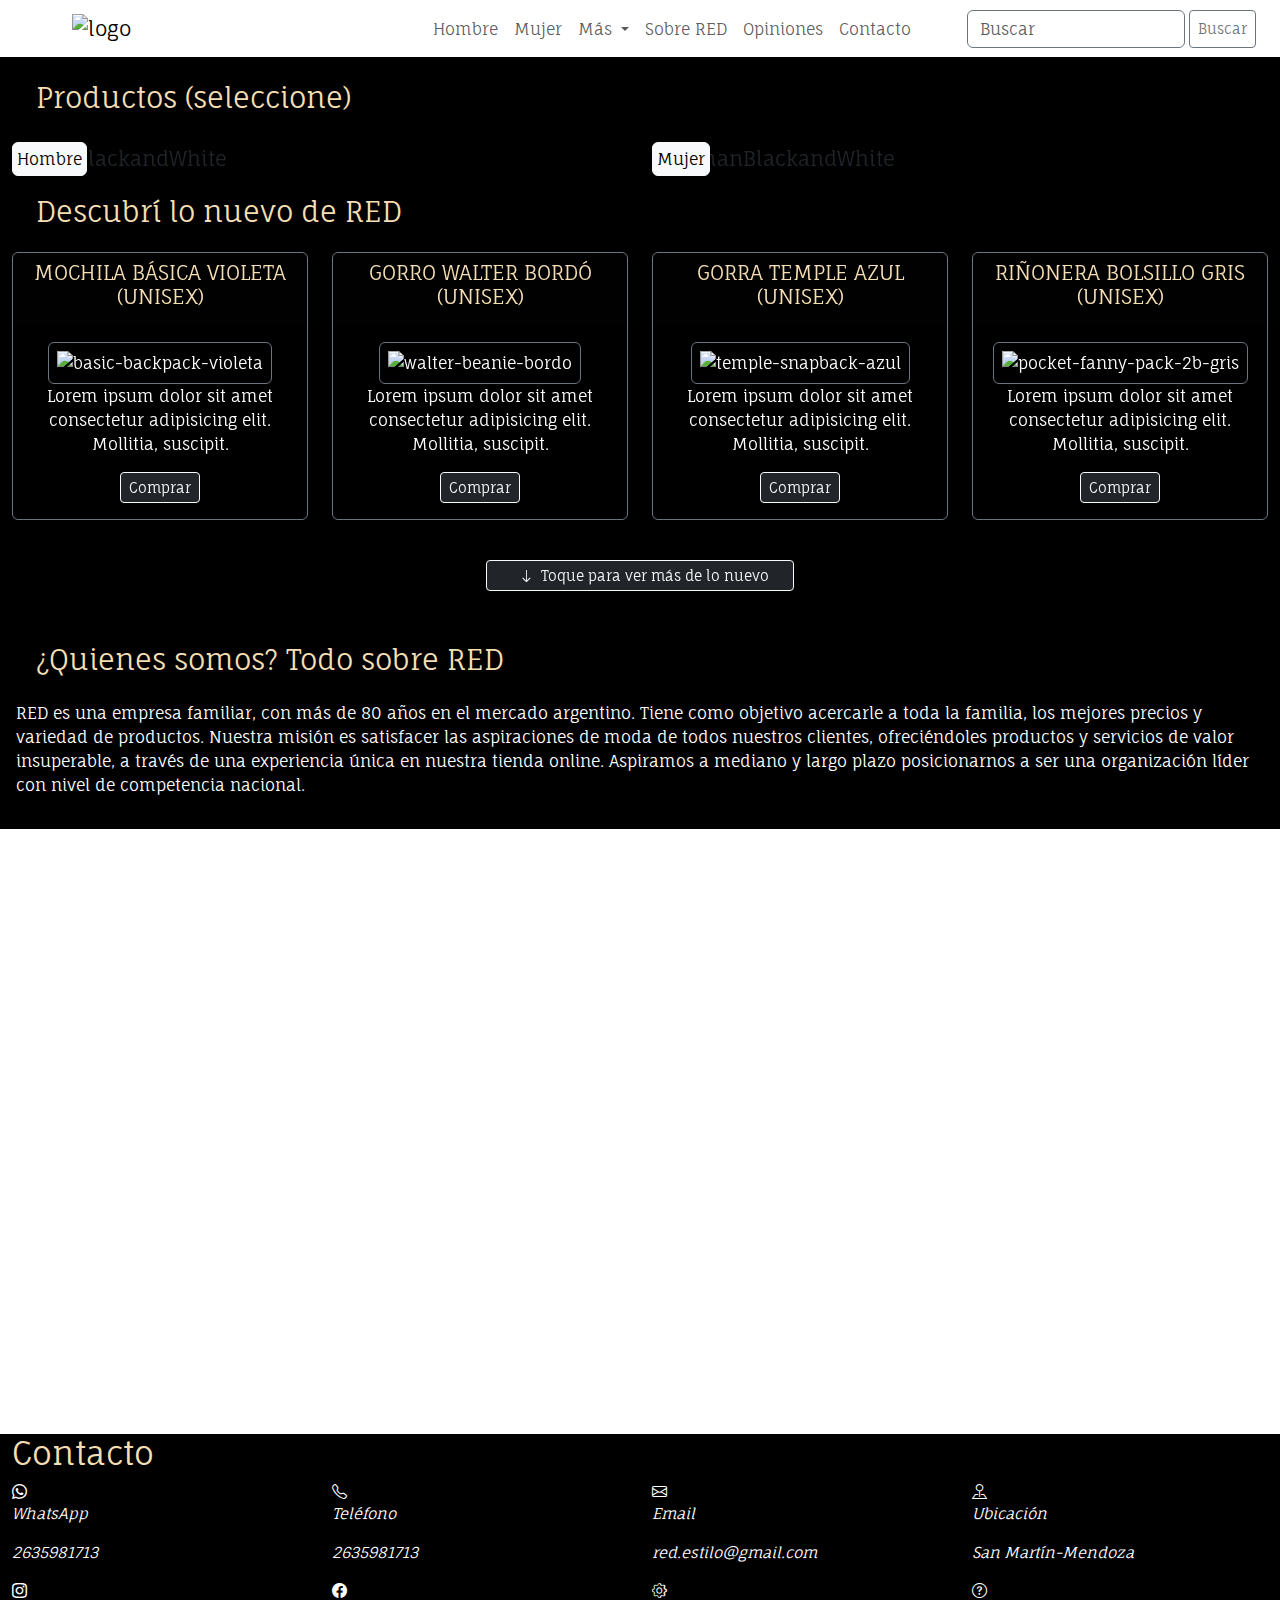
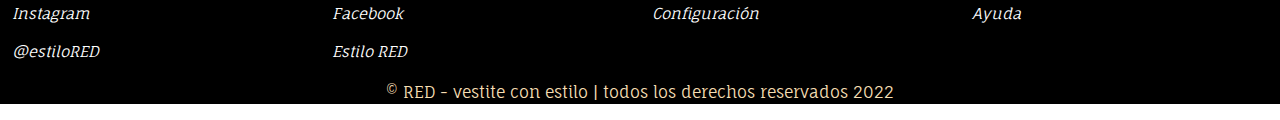
==== commit fd6408a4: "saqué los lorem de las secciones" ====
--- a/index.html
+++ b/index.html
@@ -4,7 +4,7 @@
     <meta charset="UTF-8">
     <meta http-equiv="X-UA-Compatible" content="IE=edge">
     <meta name="viewport" content="width=device-width, initial-scale=1.0">
-    <link rel="icon" href="./Galería/Logo.ico">
+    <link rel="icon" href="./Galeria/Logo.ico">
     <link rel="stylesheet" href="https://cdn.jsdelivr.net/npm/bootstrap@5.2.0/dist/css/bootstrap.min.css">
     <link rel="stylesheet" href="https://cdn.jsdelivr.net/npm/bootstrap-icons@1.9.1/font/bootstrap-icons.css">
     <link href="https://unpkg.com/aos@2.3.1/dist/aos.css" rel="stylesheet">
@@ -18,7 +18,7 @@
     <header class="container-fluid contheader">
         <nav class="navbar navbar-expand-lg bg-white ">
             <div class="container-fluid">
-                <a class="navbar-brand ms-5" href="../../index.html"><img src="./Galeria/Logo3.png" class="navbar-img" alt="logo"></a>
+                <a class="navbar-brand ms-5" href="./index.html"><img src="./Galeria/Logo3.png" class="navbar-img" alt="logo"></a>
                 <button class="navbar-toggler" type="button" data-bs-toggle="collapse" data-bs-target="#navbarSupportedContent" aria-controls="navbarSupportedContent" aria-expanded="false" aria-label="Toggle navigation">
                     <span class="navbar-toggler-icon"></span>
                 </button>
@@ -130,7 +130,7 @@
             <h3 class="sobre-red__titulo ms-4 pt-4">¿Quienes somos? Todo sobre RED</h3>
             <div class="row">
                 <div class="col px-3 py-3">
-                    <p>Lorem ipsum dolor sit amet consectetur adipisicing elit. Fugiat fugit possimus magni veniam suscipit cupiditate dolores dolor. Eaque enim et reiciendis. Minus quam incidunt quis aspernatur maxime adipisci ipsa tempore.</p>
+                    <p>RED es una empresa familiar, con más de 80 años en el mercado argentino. Tiene como objetivo acercarle a toda la familia, los mejores precios y variedad de productos. Nuestra misión es satisfacer las aspiraciones de moda de todos nuestros clientes, ofreciéndoles productos y servicios de valor insuperable, a través de una experiencia única en nuestra tienda online. Aspiramos a mediano y largo plazo posicionarnos a ser una organización líder con nivel de competencia nacional.</p>
                 </div>
             </div>
         </article>
@@ -166,7 +166,7 @@
                         <div class="card-body">
                             <img src="./Galeria/Mujer/woman-for-opinion2.jpg" class="border border-dark rounded-circle" alt="woman-for-opinion">
                             <h5 class="card-title">Lola Romero</h5>
-                            <p class="card-text">Some quick example text to build on the card title and make up the bulk of the card's content.</p>
+                            <p class="card-text">Tienda de ocasión con muy buen surtido de prendas y a precios acordes a la calidad de los productos ofrecidos.</p>
                         </div>
                     </div>
                 </div>
@@ -176,7 +176,7 @@
                         <div class="card-body">
                             <img src="./Galeria/Mujer/woman-for-opinion3.jpg" class="border border-dark rounded-circle" alt="woman-for-opinion">
                             <h5 class="card-title">Hazal Coria</h5>
-                            <p class="card-text">Some quick example text to build on the card title and make up the bulk of the card's content.</p>
+                            <p class="card-text">Muy buena calidad, variedad tanto en prendas como en precio.</p>
                         </div>
                     </div>
                 </div>
@@ -186,7 +186,7 @@
                         <div class="card-body">
                             <img src="./Galeria/Mujer/woman-for-opinion.jpg" class="border border-dark rounded-circle" alt="woman-for-opinion">
                             <h5 class="card-title">Paula Canelon</h5>
-                            <p class="card-text">Some quick example text to build on the card title and make up the bulk of the card's content.</p>
+                            <p class="card-text">Siempre encuentro lo que voy a buscar, y al mejor precio. Tienen muchísimas ofertas.</p>
                         </div>
                     </div>
                 </div>
@@ -196,7 +196,7 @@
                         <div class="card-body">
                             <img src="./Galeria/Hombre/man-for-opinion.jpg" class="border border-dark rounded-5 rounded-circle" alt="woman-for-opinion">
                             <h5 class="card-title">Roberto Peña</h5>
-                            <p class="card-text">Some quick example text to build on the card title and make up the bulk of the card's content.</p>
+                            <p class="card-text"> Muy recomendable. Consiguen todo la indumentaria que necesitan.</p>
                         </div>
                     </div>
                 </div>
--- a/css/style.css
+++ b/css/style.css
@@ -67,6 +67,15 @@
     background-color: black;
 }
 
+.contfooter a {
+    text-decoration: none;
+    color: white;
+}
+
+.contfooter a:hover {
+    color: wheat;
+}
+
 .contacto__titulo{
     color: wheat;
 }
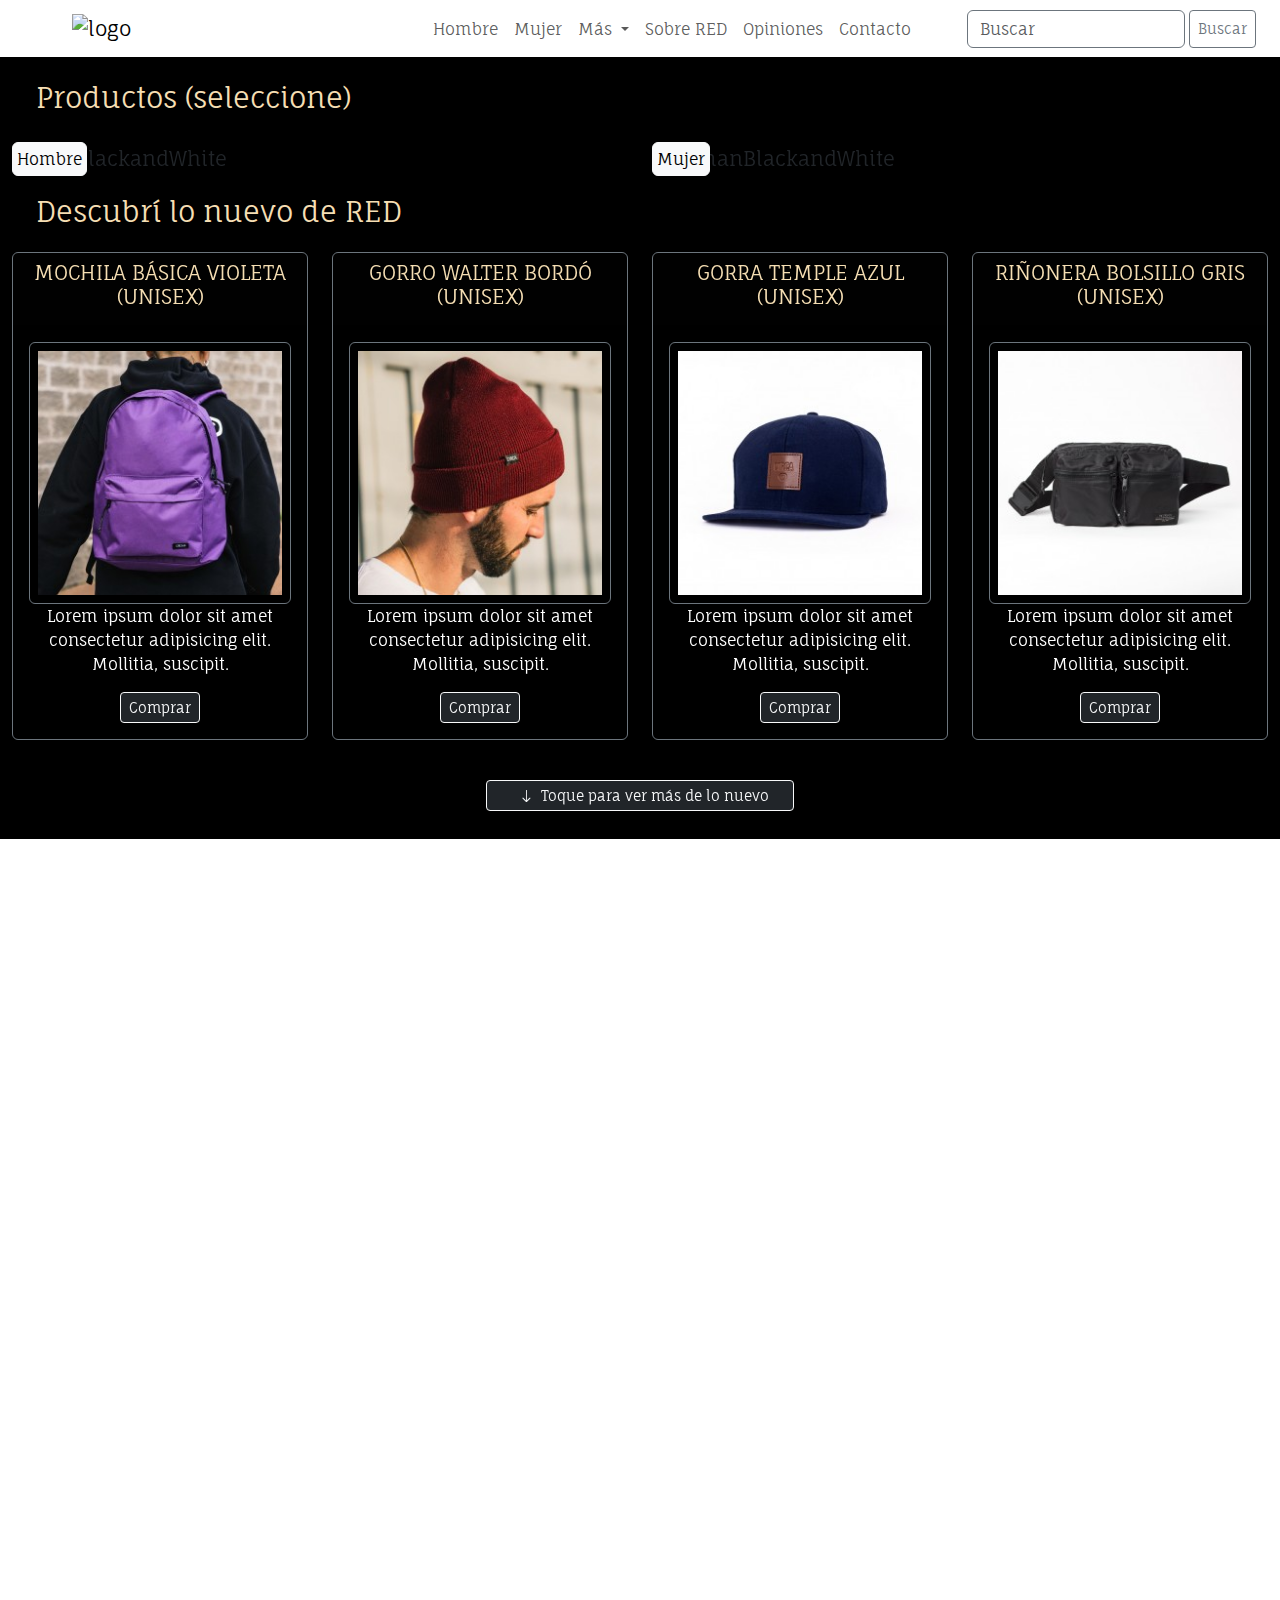
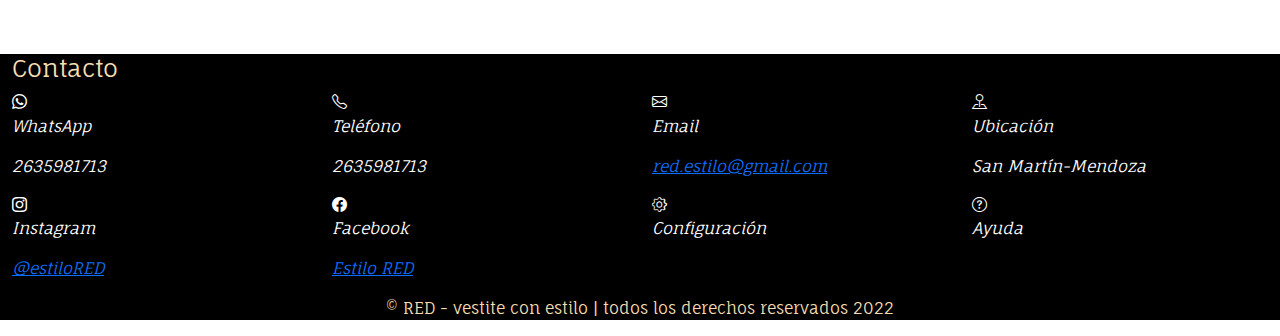
==== commit 6dd1e81e: "arregle los links de las img" ====
--- a/index.html
+++ b/index.html
@@ -4,7 +4,7 @@
     <meta charset="UTF-8">
     <meta http-equiv="X-UA-Compatible" content="IE=edge">
     <meta name="viewport" content="width=device-width, initial-scale=1.0">
-    <link rel="icon" href="./Galeria/Logo.ico">
+    <link rel="icon" href="./galeria/logo.ico">
     <link rel="stylesheet" href="https://cdn.jsdelivr.net/npm/bootstrap@5.2.0/dist/css/bootstrap.min.css">
     <link rel="stylesheet" href="https://cdn.jsdelivr.net/npm/bootstrap-icons@1.9.1/font/bootstrap-icons.css">
     <link href="https://unpkg.com/aos@2.3.1/dist/aos.css" rel="stylesheet">
@@ -18,7 +18,7 @@
     <header class="container-fluid contheader">
         <nav class="navbar navbar-expand-lg bg-white ">
             <div class="container-fluid">
-                <a class="navbar-brand ms-5" href="./index.html"><img src="./Galeria/Logo3.png" class="navbar-img" alt="logo"></a>
+                <a class="navbar-brand ms-5" href="./index.html"><img src="./galeria/logo3.png" class="navbar-img" alt="logo"></a>
                 <button class="navbar-toggler" type="button" data-bs-toggle="collapse" data-bs-target="#navbarSupportedContent" aria-controls="navbarSupportedContent" aria-expanded="false" aria-label="Toggle navigation">
                     <span class="navbar-toggler-icon"></span>
                 </button>
@@ -65,10 +65,10 @@
             <h3 class="contmain__titulo ms-4 pt-4 pb-4">Productos (seleccione)</h3>
             <article class="row portada" data-aos="zoom-in">
                 <div class="col-xl-6 col-md-6 col-sm-12 portada__man">
-                    <h5><a href="./pages/hombre.html" class="position-absolute top-50 start-10 translate-middle-y link-secondary "><button type="button" class="btn btn-light border border-light rounded px-1 py-1">Hombre</button></a><img src="./Galeria/Hombre/man2.jpg" class="rounded float-start" alt="manBlackandWhite"></h5>
+                    <h5><a href="./pages/hombre.html" class="position-absolute top-50 start-10 translate-middle-y link-secondary "><button type="button" class="btn btn-light border border-light rounded px-1 py-1">Hombre</button></a><img src="./galeria/hombre/man2.jpg" class="rounded float-start" alt="manBlackandWhite"></h5>
                 </div>
                 <div class="col-xl-6 col-md-6 col-sm-12 portada__woman">
-                    <h5><a href="./pages/mujer.html" class="position-absolute top-50 start-10 translate-middle-y link-secondary"><button type="button" class="btn btn-light border border-light rounded px-1 py-1">Mujer</button></a><img src="./Galeria/Mujer/woman.jpg" class="rounded float-start" alt="womanBlackandWhite"></h5>
+                    <h5><a href="./pages/mujer.html" class="position-absolute top-50 start-10 translate-middle-y link-secondary"><button type="button" class="btn btn-light border border-light rounded px-1 py-1">Mujer</button></a><img src="./galeria/mujer/woman.jpg" class="rounded float-start" alt="womanBlackandWhite"></h5>
                 </div>
             </article>
         </section>
@@ -82,7 +82,7 @@
                     <div class="card bg-transparent border-secondary text-white mb-3">
                         <div class="card-header"><h5 class="card-title tarjeta-titulo">MOCHILA BÁSICA VIOLETA (UNISEX)</h5></div>
                         <div class="card-body text-white">
-                            <img src="./Galeria/Lo nuevo/basic-backpack-violeta.jpg" alt="basic-backpack-violeta" class="tarjeta__imagen border border-secondary rounded px-2 py-2">
+                            <img src="./galeria/nuevo/basic-backpack-violeta.jpg" alt="basic-backpack-violeta" class="tarjeta__imagen border border-secondary rounded px-2 py-2">
                             <p class="card-text">Lorem ipsum dolor sit amet consectetur adipisicing elit. Mollitia, suscipit.</p>
                             <button type="button" class="btn btn-dark btn-sm btn-outline-light d-block mx-auto">Comprar</button>
                         </div>
@@ -92,7 +92,7 @@
                     <div class="card bg-transparent border-secondary text-white mb-3">
                         <div class="card-header"><h5 class="card-title tarjeta-titulo">GORRO WALTER BORDÓ (UNISEX)</h5></div>
                             <div class="card-body text-white">
-                            <img src="./Galeria/Lo nuevo/walter-beanie-bordo.jpg" alt="walter-beanie-bordo" class="tarjeta__imagen border border-secondary rounded px-2 py-2">
+                            <img src="./galeria/nuevo/walter-beanie-bordo.jpg" alt="walter-beanie-bordo" class="tarjeta__imagen border border-secondary rounded px-2 py-2">
                             <p class="card-text">Lorem ipsum dolor sit amet consectetur adipisicing elit. Mollitia, suscipit.</p>
                             <button type="button" class="btn btn-dark btn-sm btn-outline-light d-block mx-auto">Comprar</button>
                         </div>
@@ -102,7 +102,7 @@
                     <div class="card bg-transparent border-secondary text-white mb-3">
                         <div class="card-header"><h5 class="card-title tarjeta-titulo">GORRA TEMPLE AZUL (UNISEX)</h5></div>
                         <div class="card-body text-white">
-                            <img src="./Galeria/Lo nuevo/temple-snapback-azul.jpg" alt="temple-snapback-azul" class="tarjeta__imagen border border-secondary rounded px-2 py-2">
+                            <img src="./galeria/nuevo/temple-snapback-azul.jpg" alt="temple-snapback-azul" class="tarjeta__imagen border border-secondary rounded px-2 py-2">
                             <p class="card-text">Lorem ipsum dolor sit amet consectetur adipisicing elit. Mollitia, suscipit.</p>
                             <button type="button" class="btn btn-dark btn-sm btn-outline-light d-block mx-auto">Comprar</button>
                         </div>
@@ -112,7 +112,7 @@
                     <div class="card bg-transparent border-secondary text-white mb-3">
                         <div class="card-header"><h5 class="card-title tarjeta-titulo">RIÑONERA BOLSILLO GRIS (UNISEX)</h5></div>
                         <div class="card-body text-white">
-                            <img src="./Galeria/Lo nuevo/pocket-fanny-pack-2b-gris.jpg" alt="pocket-fanny-pack-2b-gris" class="tarjeta__imagen border border-secondary rounded px-2 py-2">
+                            <img src="./galeria/nuevo/pocket-fanny-pack-2b-gris.jpg" alt="pocket-fanny-pack-2b-gris" class="tarjeta__imagen border border-secondary rounded px-2 py-2">
                             <p class="card-text">Lorem ipsum dolor sit amet consectetur adipisicing elit. Mollitia, suscipit.</p>
                             <button type="button" class="btn btn-dark btn-sm btn-outline-light d-block mx-auto">Comprar</button>
                         </div>
@@ -164,7 +164,7 @@
                     <div class="card text-bg-light mb-3">
                         <div class="card-header">Opinion de:</div>
                         <div class="card-body">
-                            <img src="./Galeria/Mujer/woman-for-opinion2.jpg" class="border border-dark rounded-circle" alt="woman-for-opinion">
+                            <img src="./galeria/mujer/woman-for-opinion2.jpg" class="border border-dark rounded-circle" alt="woman-for-opinion">
                             <h5 class="card-title">Lola Romero</h5>
                             <p class="card-text">Tienda de ocasión con muy buen surtido de prendas y a precios acordes a la calidad de los productos ofrecidos.</p>
                         </div>
@@ -174,7 +174,7 @@
                     <div class="card text-bg-light mb-3">
                         <div class="card-header">Opinion de: </div>
                         <div class="card-body">
-                            <img src="./Galeria/Mujer/woman-for-opinion3.jpg" class="border border-dark rounded-circle" alt="woman-for-opinion">
+                            <img src="./galeria/mujer/woman-for-opinion3.jpg" class="border border-dark rounded-circle" alt="woman-for-opinion">
                             <h5 class="card-title">Hazal Coria</h5>
                             <p class="card-text">Muy buena calidad, variedad tanto en prendas como en precio.</p>
                         </div>
@@ -184,7 +184,7 @@
                     <div class="card text-bg-light mb-3">
                         <div class="card-header">Opinion de:</div>
                         <div class="card-body">
-                            <img src="./Galeria/Mujer/woman-for-opinion.jpg" class="border border-dark rounded-circle" alt="woman-for-opinion">
+                            <img src="./galeria/mujer/woman-for-opinion.jpg" class="border border-dark rounded-circle" alt="woman-for-opinion">
                             <h5 class="card-title">Paula Canelon</h5>
                             <p class="card-text">Siempre encuentro lo que voy a buscar, y al mejor precio. Tienen muchísimas ofertas.</p>
                         </div>
@@ -194,7 +194,7 @@
                     <div class="card text-bg-light mb-3">
                         <div class="card-header">Opinion de:</div>
                         <div class="card-body">
-                            <img src="./Galeria/Hombre/man-for-opinion.jpg" class="border border-dark rounded-5 rounded-circle" alt="woman-for-opinion">
+                            <img src="./galeria/hombre/man-for-opinion.jpg" class="border border-dark rounded-5 rounded-circle" alt="woman-for-opinion">
                             <h5 class="card-title">Roberto Peña</h5>
                             <p class="card-text"> Muy recomendable. Consiguen todo la indumentaria que necesitan.</p>
                         </div>
--- a/css/style.css
+++ b/css/style.css
@@ -4,6 +4,20 @@
     font-family: 'Dongle', sans-serif;
     font-family: 'Fauna One', serif;
     box-sizing: border-box;
+}
+
+/* MEDIDAS TIPOGRÁFICAS */
+
+h1 {
+    font-size: 2rem;
+}
+
+h2 {
+    font-size: 1.5rem;
+}
+
+p {
+    font-size: 1rem;
 }
 
 /* Encabezado, barra de navegación: Logo de la pag */
@@ -67,15 +81,6 @@
     background-color: black;
 }
 
-.contfooter a {
-    text-decoration: none;
-    color: white;
-}
-
-.contfooter a:hover {
-    color: wheat;
-}
-
 .contacto__titulo{
     color: wheat;
 }
